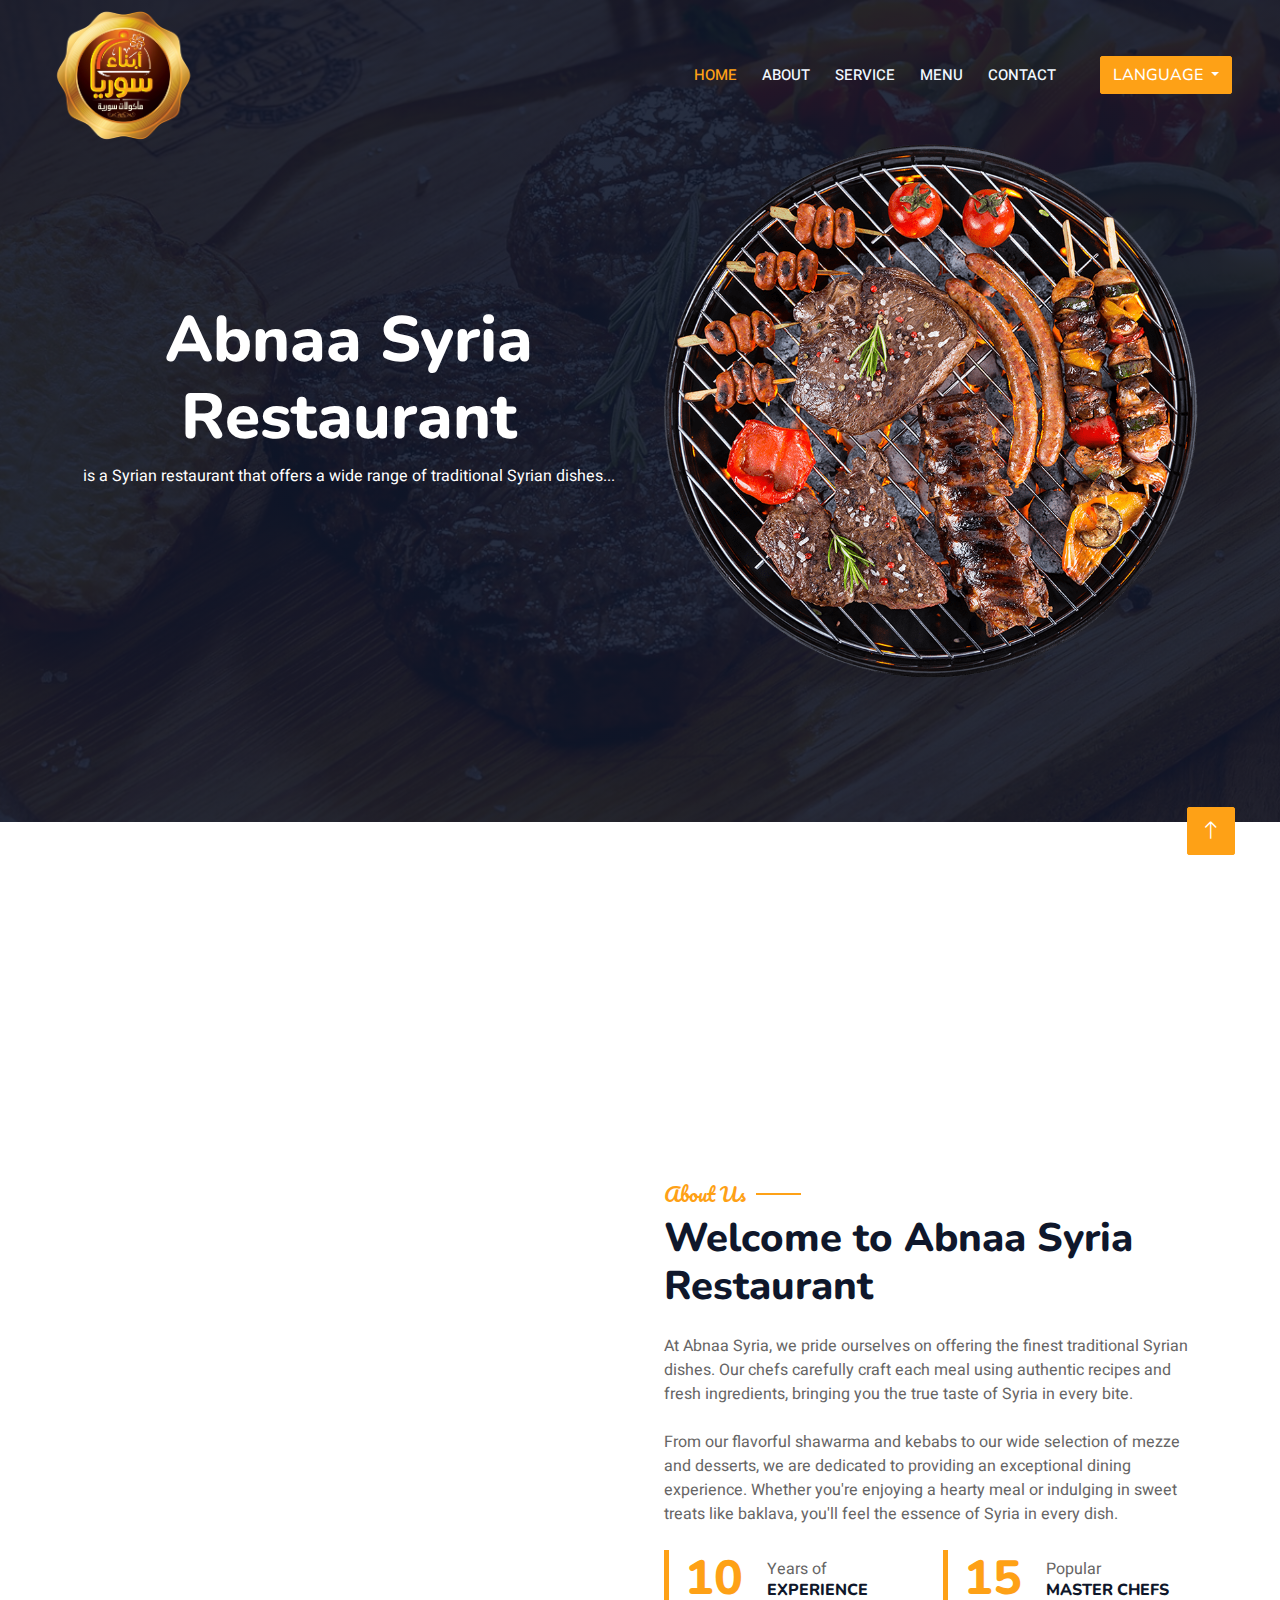
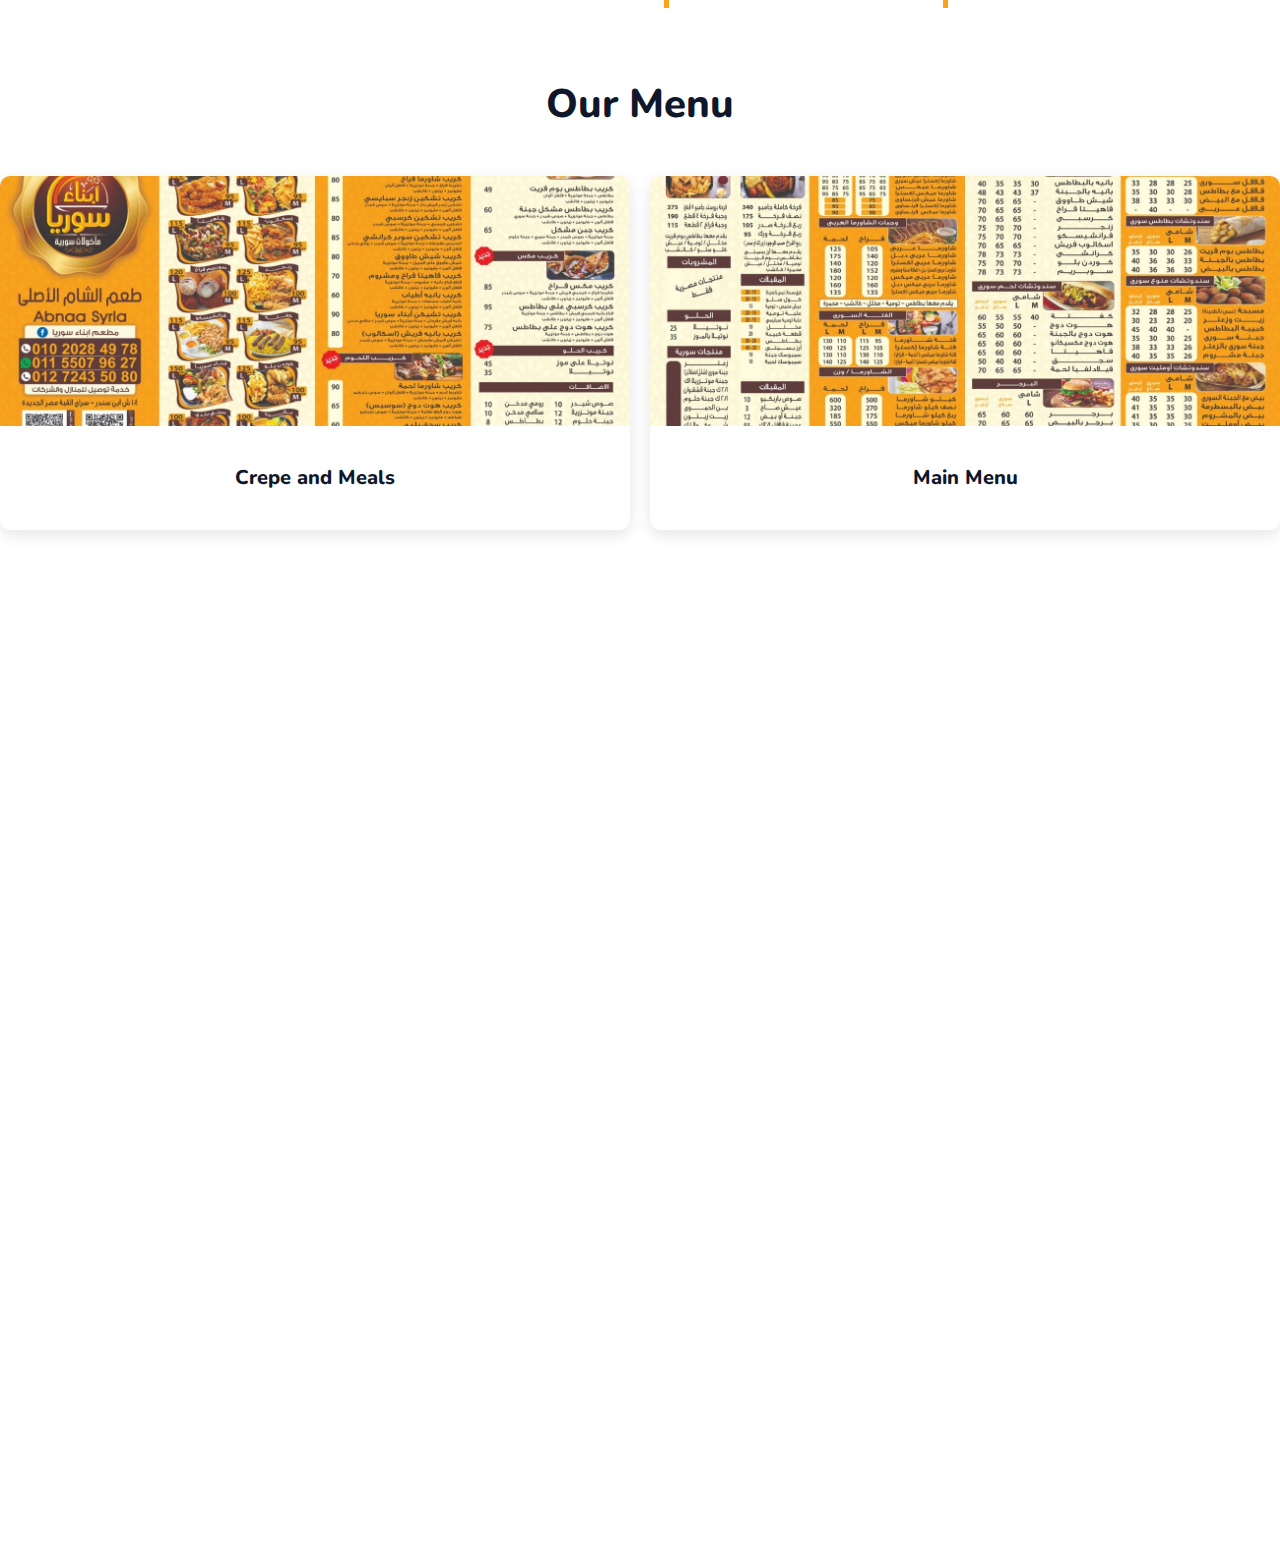
==== index.html @ 452dc08d "first commit" ====
<!DOCTYPE html>
<html lang="en">

<head>
    <meta charset="utf-8">
    <title>Restoran - Bootstrap Restaurant Template</title>
    <meta content="width=device-width, initial-scale=1.0" name="viewport">
    <meta content="" name="keywords">
    <meta content="" name="description">

    <!-- Favicon -->
    <link href="img/favicon.ico" rel="icon">

    <!-- Google Web Fonts -->
    <link rel="preconnect" href="https://fonts.googleapis.com">
    <link rel="preconnect" href="https://fonts.gstatic.com" crossorigin>
    <link href="https://fonts.googleapis.com/css2?family=Heebo:wght@400;500;600&family=Nunito:wght@600;700;800&family=Pacifico&display=swap" rel="stylesheet">

    <!-- Icon Font Stylesheet -->
    <link href="https://cdnjs.cloudflare.com/ajax/libs/font-awesome/5.10.0/css/all.min.css" rel="stylesheet">
    <link href="https://cdn.jsdelivr.net/npm/bootstrap-icons@1.4.1/font/bootstrap-icons.css" rel="stylesheet">

    <!-- Libraries Stylesheet -->
    <link href="lib/animate/animate.min.css" rel="stylesheet">
    <link href="lib/owlcarousel/assets/owl.carousel.min.css" rel="stylesheet">
    <link href="lib/tempusdominus/css/tempusdominus-bootstrap-4.min.css" rel="stylesheet" />

    <!-- Customized Bootstrap Stylesheet -->
    <link href="css/bootstrap.min.css" rel="stylesheet">

    <!-- Template Stylesheet -->
    <link href="css/style.css" rel="stylesheet">
    <style>
        .dropdown { margin-left: 20px; }
        .menu-item { cursor: pointer; }
    </style>
</head>

<body>
    <div class="container-xxl bg-white p-0">
        <!-- Spinner Start -->
        <div id="spinner" class="show bg-white position-fixed translate-middle w-100 vh-100 top-50 start-50 d-flex align-items-center justify-content-center">
            <div class="spinner-border text-primary" style="width: 3rem; height: 3rem;" role="status">
                <span class="sr-only">Loading...</span>
            </div>
        </div>
        <!-- Spinner End -->


        <!-- Navbar & Hero Start -->
    <div class="container-xxl position-relative p-0">
        <nav class="navbar navbar-expand-lg navbar-dark bg-dark px-4 px-lg-5 py-3 py-lg-0">
            <a href="" class="navbar-brand p-0">
                <img src="img/Logo1.png" alt="Logo">
            </a>
            <button class="navbar-toggler" type="button" data-bs-toggle="collapse" data-bs-target="#navbarCollapse">
                <span class="fa fa-bars"></span>
            </button>
            <div class="collapse navbar-collapse" id="navbarCollapse">
                <div class="navbar-nav ms-auto py-0 pe-4">
                    <a href="index.html" class="nav-item nav-link active" id="nav-home">Home</a>
                    <a href="#About" class="nav-item nav-link" id="nav-about">About</a>
                    <a href="#services" class="nav-item nav-link" id="nav-services">Service</a>
                    <a href="#menu" class="nav-item nav-link" id="nav-menu">Menu</a>
                    <a href="contact.html" class="nav-item nav-link" id="nav-contact">Contact</a>
                </div>
                <div class="dropdown">
                    <button class="btn btn-primary dropdown-toggle" type="button" id="languageToggle" data-bs-toggle="dropdown" aria-expanded="false">
                        Language
                    </button>
                    <ul class="dropdown-menu" aria-labelledby="languageToggle">
                        <li><a class="dropdown-item" href="#" onclick="setLanguage('en')">English</a></li>
                        <li><a class="dropdown-item" href="#" onclick="setLanguage('ar')">Arabic</a></li>
                    </ul>
                </div>
            </div>
        </nav>

        <div class="container-xxl py-5 bg-dark hero-header mb-5">
            <div class="container my-5 py-5">
                <div class="row align-items-center g-5">
                    <div class="col-lg-6 text-center text-lg-start">
                        <h1 class="display-3 text-white" id="hero-title" style="text-align: center;">Abnaa Syria<br>Restaurant</h1>
                        <p class="text-white mb-4 pb-2" id="hero-description" style="text-align: center;">is a Syrian restaurant that offers a wide range of traditional Syrian dishes. From shawarma and kebabs to fresh mezze, we bring you the authentic flavors of Syria in every bite.</p>
                    </div>
                    <div class="col-lg-6 text-center text-lg-end overflow-hidden">
                        <img class="img-fluid" src="img/hero.png" alt="">
                    </div>
                </div>
            </div>
        </div>
    </div>
    <!-- Navbar & Hero End -->


        <!-- Service Start -->
        <div class="container-xxl py-5" id="services">
            <div class="container">
                <div class="row g-4">
                    <div class="col-lg-3 col-sm-6 wow fadeInUp" data-wow-delay="0.1s">
                        <div class="service-item rounded pt-3">
                            <div class="p-4" style="text-align: center;">
                                <i class="fa fa-3x fa-user-tie text-primary mb-4"></i>
                                <h5 style="cursor: pointer;">Master Chefs</h5>
                            </div>
                        </div>
                    </div>
                    <div class="col-lg-3 col-sm-6 wow fadeInUp" data-wow-delay="0.3s">
                        <div class="service-item rounded pt-3">
                            <div class="p-4" style="text-align: center;">
                                <i class="fa fa-3x fa-utensils text-primary mb-4"></i>
                                <h5 style="cursor: pointer;">Quality Food</h5>
                            </div>
                        </div>
                    </div>
                    <div class="col-lg-3 col-sm-6 wow fadeInUp" data-wow-delay="0.5s">
                        <div class="service-item rounded pt-3">
                            <div class="p-4" style="text-align: center;">
                                <i class="fa fa-3x fa-cart-plus text-primary mb-4"></i>
                                <h5 style="cursor: pointer;">Online Order</h5>
                            </div>
                        </div>
                    </div>
                    <div class="col-lg-3 col-sm-6 wow fadeInUp" data-wow-delay="0.7s">
                        <div class="service-item rounded pt-3">
                            <div class="p-4" style="text-align: center;">
                                <i class="fa fa-3x fa-headset text-primary mb-4"></i>
                                <h5 style="cursor: pointer;">24/7 Service</h5>
                            </div>
                        </div>
                    </div>
                </div>
            </div>
        </div>
        <!-- Service End -->


        <!-- About Start -->
        <div class="container-xxl py-5">
            <div class="container">
                <div class="row g-5 align-items-center">
                    <div class="col-lg-6">
                        <div class="row g-3">
                            <div class="col-6 text-start">
                                <img class="img-fluid rounded w-100 wow zoomIn" data-wow-delay="0.1s" src="img/F2.jpeg">
                            </div>
                            <div class="col-6 text-start">
                                <img class="img-fluid rounded w-75 wow zoomIn" data-wow-delay="0.3s" src="img/F4.jpeg" style="margin-top: 25%;">
                            </div>
                            <div class="col-6 text-end">
                                <img class="img-fluid rounded w-75 wow zoomIn" data-wow-delay="0.5s" src="img/F5.jpeg">
                            </div>
                            <div class="col-6 text-end">
                                <img class="img-fluid rounded w-100 wow zoomIn" data-wow-delay="0.7s" src="img/F7.jpeg">
                            </div>
                        </div>
                    </div>
                    <div class="col-lg-6">
                        <h5 class="section-title ff-secondary text-start text-primary fw-normal" id="About">About Us</h5>
                        <h1 class="mb-4">Welcome to Abnaa Syria Restaurant</h1>
                        <p class="mb-4">At Abnaa Syria, we pride ourselves on offering the finest traditional Syrian dishes. Our chefs carefully craft each meal using authentic recipes and fresh ingredients, bringing you the true taste of Syria in every bite.</p>
                        <p class="mb-4">From our flavorful shawarma and kebabs to our wide selection of mezze and desserts, we are dedicated to providing an exceptional dining experience. Whether you're enjoying a hearty meal or indulging in sweet treats like baklava, you'll feel the essence of Syria in every dish.</p>
                        <div class="row g-4 mb-4">                        
                            <div class="col-sm-6">
                                <div class="d-flex align-items-center border-start border-5 border-primary px-3">
                                    <h1 class="flex-shrink-0 display-5 text-primary mb-0" data-toggle="counter-up">10</h1>
                                    <div class="ps-4">
                                        <p class="mb-0">Years of</p>
                                        <h6 class="text-uppercase mb-0">Experience</h6>
                                    </div>
                                </div>
                            </div>
                            <div class="col-sm-6">
                                <div class="d-flex align-items-center border-start border-5 border-primary px-3">
                                    <h1 class="flex-shrink-0 display-5 text-primary mb-0" data-toggle="counter-up">15</h1>
                                    <div class="ps-4">
                                        <p class="mb-0">Popular</p>
                                        <h6 class="text-uppercase mb-0">Master Chefs</h6>
                                    </div>
                                </div>
                            </div>
                        </div>
                    </div>
                </div>
            </div>
        </div>
        <!-- About End -->


        <!-- Menu Start -->

        <section id="menu">
            <h1 class="mb-5" id="menu-title" style="text-align: center;">Our Menu</h1>
            <div class="menu-container">
                <div class="menu-item" onclick="openModal('img/Menu1.jpeg')">
                    <img src="img/Menu1.jpeg" alt="Menu Item 1">
                    <h5 class="mb-1" style="margin-bottom: 40px !important; margin-top: 40px; text-align: center;" id="menu-item1">Crepe and Meals</h5>
                </div>
                <div class="menu-item" onclick="openModal('img/Menu2.jpeg')">
                    <img src="img/Menu2.jpeg" alt="Menu Item 3">
                    <h5 class="mb-1" style="margin-bottom: 40px !important; margin-top: 40px; text-align: center;"  id="menu-item3">Main Menu</h5>
                </div>
            </div>
        </section>
        
        <!-- Modal for full-screen image -->
        <div id="menuModal" class="modal">
            <span class="close" onclick="closeModal()">&times;</span>
            <img class="modal-content" id="modalImg">
        </div>
        <!-- Menu End -->

<!-- Testimonial Start -->
<div class="container-xxl py-5 wow fadeInUp" data-wow-delay="0.1s">
    <div class="container">
        <div class="text-center">
            <h5 class="section-title ff-secondary text-center text-primary fw-normal">Testimonials</h5>
            <h1 class="mb-5">What Our Clients Say</h1>
        </div>
        <div class="owl-carousel testimonial-carousel">
            <div class="testimonial-item bg-transparent border rounded p-4">
                <i class="fa fa-quote-left fa-2x text-primary mb-3"></i>
                <p>"Abnaa Syria brings the authentic taste of Damascus right to your table! The flavors are so rich, it takes me back home. Highly recommended for anyone craving genuine Syrian cuisine!"</p>
                <div class="d-flex align-items-center">
                    <img class="img-fluid flex-shrink-0 rounded-circle" src="img/testimonial-1.jpg" style="width: 50px; height: 50px;">
                    <div class="ps-3">
                        <h5 class="mb-1">Amira Khaled</h5>
                        <small>Food Blogger</small>
                    </div>
                </div>
            </div>
            <div class="testimonial-item bg-transparent border rounded p-4">
                <i class="fa fa-quote-left fa-2x text-primary mb-3"></i>
                <p>"The shawarma here is hands-down the best I've ever had! Every dish feels like a celebration of authentic Syrian flavors, served with heart and passion."</p>
                <div class="d-flex align-items-center">
                    <img class="img-fluid flex-shrink-0 rounded-circle" src="img/testimonial-2.jpg" style="width: 50px; height: 50px;">
                    <div class="ps-3">
                        <h5 class="mb-1">John Miller</h5>
                        <small>Chef</small>
                    </div>
                </div>
            </div>
            <div class="testimonial-item bg-transparent border rounded p-4">
                <i class="fa fa-quote-left fa-2x text-primary mb-3"></i>
                <p>"A wonderful dining experience! The service was excellent, and the dishes were full of unique flavors that transported us straight to Syria. We'll definitely be back!"</p>
                <div class="d-flex align-items-center">
                    <img class="img-fluid flex-shrink-0 rounded-circle" src="img/testimonial-3.jpg" style="width: 50px; height: 50px;">
                    <div class="ps-3">
                        <h5 class="mb-1">Sarah Ahmed</h5>
                        <small>Traveler</small>
                    </div>
                </div>
            </div>
            <div class="testimonial-item bg-transparent border rounded p-4">
                <i class="fa fa-quote-left fa-2x text-primary mb-3"></i>
                <p>"I've tried many Syrian restaurants, but Abnaa Syria stands out with their attention to detail and flavor. Every dish was a delightful surprise. Highly recommend it!"</p>
                <div class="d-flex align-items-center">
                    <img class="img-fluid flex-shrink-0 rounded-circle" src="img/testimonial-4.jpg" style="width: 50px; height: 50px;">
                    <div class="ps-3">
                        <h5 class="mb-1">Omar Hassan</h5>
                        <small>Food Critic</small>
                    </div>
                </div>
            </div>
        </div>
    </div>
</div>
<!-- Testimonial End -->

        

        <!-- Footer Start -->
        <div class="container-fluid bg-dark text-light footer pt-5 mt-5 wow fadeIn" data-wow-delay="0.1s">
            <div class="container py-5" >
                <div class="row g-5" style="justify-content: center;">
                    <div class="col-lg-3 col-md-6">
                        <h4 class="section-title ff-secondary text-start text-primary fw-normal mb-4">Restaurant</h4>
                        <a class="btn btn-link" href="#About">About Us</a>
                        <a class="btn btn-link" href="contact.html">Contact Us</a>
                    </div>
                    <div class="col-lg-3 col-md-6">
                        <h4 class="section-title ff-secondary text-start text-primary fw-normal mb-4">Contact</h4>
                        <p class="mb-2"><i class="fa fa-map-marker-alt me-3"></i>104 Ibn Sender Street,<br> Saray Al-Quba, Zeitoun, Cairo</p>
                        <p class="mb-2"><i class="fa fa-phone-alt me-3"></i>01020284978</p>
                        <div class="d-flex pt-2">
                            <a class="btn btn-outline-light btn-social" target="_blank" href="https://web.facebook.com/p/%D9%85%D8%B7%D8%B9%D9%85-%D8%A7%D8%A8%D9%86%D8%A7%D8%A1-%D8%B3%D9%88%D8%B1%D9%8A%D8%A7-100063647687254/"><i class="fab fa-facebook-f"></i></a>
                        </div>
                    </div>
                    <div class="col-lg-3 col-md-6">
                        <h4 class="section-title ff-secondary text-start text-primary fw-normal mb-4">Opening</h4>
                        <h5 class="text-light fw-normal">Saturday - Thursday</h5>
                        <p>09AM - 1AM</p>
                        <h5 class="text-light fw-normal">Friday</h5>
                        <p>10AM - 1AM</p>
                    </div>
                </div>
            </div>
            <div class="container">
                <div class="copyright">
                    <div class="row" style="justify-content: center;">
                        <div class="col-md-6 text-center text-md-center mb-3 mb-md-0" style="text-align: center;">
                            &copy; <a class="border-bottom" href="#">Abnaa Syria</a>, All Right Reserved. 	
							Designed By <a class="border-bottom"  target="_blank" href="https://web.facebook.com/mohmmad.thabe">Mohammed-Alammar</a>
                        </div>
                    </div>
                </div>
            </div>
        </div>
        <!-- Footer End -->


        <!-- Back to Top -->
        <a href="#" class="btn btn-lg btn-primary btn-lg-square back-to-top"><i class="bi bi-arrow-up"></i></a>
    </div>

    <!-- JavaScript Libraries -->
    <script src="https://code.jquery.com/jquery-3.4.1.min.js"></script>
    <script src="https://cdn.jsdelivr.net/npm/bootstrap@5.0.0/dist/js/bootstrap.bundle.min.js"></script>
    <script src="lib/wow/wow.min.js"></script>
    <script src="lib/easing/easing.min.js"></script>
    <script src="lib/waypoints/waypoints.min.js"></script>
    <script src="lib/counterup/counterup.min.js"></script>
    <script src="lib/owlcarousel/owl.carousel.min.js"></script>
    <script src="lib/tempusdominus/js/moment.min.js"></script>
    <script src="lib/tempusdominus/js/moment-timezone.min.js"></script>
    <script src="lib/tempusdominus/js/tempusdominus-bootstrap-4.min.js"></script>

    <!-- Template Javascript -->
    <script src="js/main.js"></script>


    <script>
        // Language translations
        const translations = {
            en: {
                "nav-home": "Home",
                "nav-about": "About",
                "nav-services": "Service",
                "nav-menu": "Menu",
                "nav-contact": "Contact",
                "hero-title": "Abnaa Syria Restaurant",
                "hero-description": "is a Syrian restaurant that offers a wide range of traditional Syrian dishes...",
                "service1": "Master Chefs",
                "service2": "Quality Food",
                "service3": "Online Order",
                "service4": "24/7 Service",
                "about-title": "About Us",
                "about-heading": "Welcome to Abnaa Syria Restaurant",
                "about-description1": "At Abnaa Syria, we pride ourselves on offering...",
                "about-description2": "From our flavorful shawarma and kebabs...",
                "menu-title": "Our Menu",
                "menu-item1": "Crepe and Meals",
                "menu-item2": "Main Menu",
                "footer-title": "Restaurant"
            },
            ar: {
                "nav-home": "الصفحة الرئيسية",
                "nav-about": "من نحن",
                "nav-services": "الخدمات",
                "nav-menu": "قائمة الطعام",
                "nav-contact": "اتصل بنا",
                "hero-title": "مطعم أبناء سوريا",
                "hero-description": "مطعم سوري يقدم مجموعة متنوعة من الأطباق السورية التقليدية",
                "service1": "طهاة محترفون",
                "service2": "طعام عالي الجودة",
                "service3": "طلب عبر الإنترنت",
                "service4": "خدمة 24/7",
                "about-title": "من نحن",
                "about-heading": "مرحبًا بكم في مطعم أبناء سوريا",
                "about-description1": "في مطعم أبناء سوريا، نفخر بتقديم أشهى الأطباق السورية",
                "about-description2": "من شاورما وكباب ذو نكهات لذيذة",
                "menu-title": "قائمة طعامنا",
                "menu-item1": "كريب ووجبات",
                "menu-item2": "القائمة الرئيسية",
                "footer-title": "المطعم"
            }
        };

        // Set language function
        function setLanguage(language) {
            document.querySelectorAll('[id]').forEach(function(element) {
                const key = element.id;
                if (translations[language][key]) {
                    element.textContent = translations[language][key];
                }
            });
        }

        // Set default language (English)
        setLanguage('en');
    </script>

</body>

</html>
---- css/style.css ----
/********** Template CSS **********/
:root {
    --primary: #FEA116;
    --light: #F1F8FF;
    --dark: #0F172B;
}
.ff-secondary {
    font-family: 'Pacifico', cursive;
}

.fw-medium {
    font-weight: 600 !important;
}

.fw-semi-bold {
    font-weight: 700 !important;
}

.back-to-top {
    position: fixed;
    display: none;
    right: 45px;
    bottom: 45px;
    z-index: 99;
}


/*** Spinner ***/
#spinner {
    opacity: 0;
    visibility: hidden;
    transition: opacity .5s ease-out, visibility 0s linear .5s;
    z-index: 99999;
}

#spinner.show {
    transition: opacity .5s ease-out, visibility 0s linear 0s;
    visibility: visible;
    opacity: 1;
}


/*** Button ***/
.btn {
    font-family: 'Nunito', sans-serif;
    font-weight: 500;
    text-transform: uppercase;
    transition: .5s;
}

.btn.btn-primary,
.btn.btn-secondary {
    color: #FFFFFF;
}

.btn-square {
    width: 38px;
    height: 38px;
}

.btn-sm-square {
    width: 32px;
    height: 32px;
}

.btn-lg-square {
    width: 48px;
    height: 48px;
}

.btn-square,
.btn-sm-square,
.btn-lg-square {
    padding: 0;
    display: flex;
    align-items: center;
    justify-content: center;
    font-weight: normal;
    border-radius: 2px;
}


/*** Navbar ***/
.navbar-dark .navbar-nav .nav-link {
    position: relative;
    margin-left: 25px;
    padding: 35px 0;
    font-size: 15px;
    color: var(--light) !important;
    text-transform: uppercase;
    font-weight: 500;
    outline: none;
    transition: .5s;
}

.sticky-top.navbar-dark .navbar-nav .nav-link {
    padding: 20px 0;
}

.navbar-dark .navbar-nav .nav-link:hover,
.navbar-dark .navbar-nav .nav-link.active {
    color: var(--primary) !important;
}

.navbar-dark .navbar-brand img {
    max-height: 150px;
    transition: .5s;
}

.sticky-top.navbar-dark .navbar-brand img {
    max-height: 130px;
}

@media (max-width: 991.98px) {
    .sticky-top.navbar-dark {
        position: relative;
    }

    .navbar-dark .navbar-collapse {
        margin-top: 15px;
        border-top: 1px solid rgba(255, 255, 255, .1)
    }

    .navbar-dark .navbar-nav .nav-link,
    .sticky-top.navbar-dark .navbar-nav .nav-link {
        padding: 10px 0;
        margin-left: 0;
    }

    .navbar-dark .navbar-brand img {
        max-height: 45px;
    }
}

@media (min-width: 992px) {
    .navbar-dark {
        position: absolute;
        width: 100%;
        top: 0;
        left: 0;
        z-index: 999;
        background: transparent !important;
    }
    
    .sticky-top.navbar-dark {
        position: fixed;
        background: var(--dark) !important;
    }
}


/*** Hero Header ***/
.hero-header {
    background: linear-gradient(rgba(15, 23, 43, .9), rgba(15, 23, 43, .9)), url(../img/bg-hero.jpg);
    background-position: center center;
    background-repeat: no-repeat;
    background-size: cover;
}

.hero-header img {
    animation: imgRotate 50s linear infinite;
}

@keyframes imgRotate { 
    100% { 
        transform: rotate(360deg); 
    } 
}

.breadcrumb-item + .breadcrumb-item::before {
    color: rgba(255, 255, 255, .5);
}


/*** Section Title ***/
.section-title {
    position: relative;
    display: inline-block;
}

.section-title::before {
    position: absolute;
    content: "";
    width: 45px;
    height: 2px;
    top: 50%;
    left: -55px;
    margin-top: -1px;
    background: var(--primary);
}

.section-title::after {
    position: absolute;
    content: "";
    width: 45px;
    height: 2px;
    top: 50%;
    right: -55px;
    margin-top: -1px;
    background: var(--primary);
}

.section-title.text-start::before,
.section-title.text-end::after {
    display: none;
}


/*** Service ***/
.service-item {
    box-shadow: 0 0 45px rgba(0, 0, 0, .08);
    transition: .5s;
}

.service-item:hover {
    background: var(--primary);
}

.service-item * {
    transition: .5s;
}

.service-item:hover * {
    color: var(--light) !important;
}


/*** Food Menu ***/
.nav-pills .nav-item .active {
    border-bottom: 2px solid var(--primary);
}


/*** Youtube Video ***/
.video {
    position: relative;
    height: 100%;
    min-height: 500px;
    background: linear-gradient(rgba(15, 23, 43, .1), rgba(15, 23, 43, .1)), url(../img/video.jpg);
    background-position: center center;
    background-repeat: no-repeat;
    background-size: cover;
}

.video .btn-play {
    position: absolute;
    z-index: 3;
    top: 50%;
    left: 50%;
    transform: translateX(-50%) translateY(-50%);
    box-sizing: content-box;
    display: block;
    width: 32px;
    height: 44px;
    border-radius: 50%;
    border: none;
    outline: none;
    padding: 18px 20px 18px 28px;
}

.video .btn-play:before {
    content: "";
    position: absolute;
    z-index: 0;
    left: 50%;
    top: 50%;
    transform: translateX(-50%) translateY(-50%);
    display: block;
    width: 100px;
    height: 100px;
    background: var(--primary);
    border-radius: 50%;
    animation: pulse-border 1500ms ease-out infinite;
}

.video .btn-play:after {
    content: "";
    position: absolute;
    z-index: 1;
    left: 50%;
    top: 50%;
    transform: translateX(-50%) translateY(-50%);
    display: block;
    width: 100px;
    height: 100px;
    background: var(--primary);
    border-radius: 50%;
    transition: all 200ms;
}

.video .btn-play img {
    position: relative;
    z-index: 3;
    max-width: 100%;
    width: auto;
    height: auto;
}

.video .btn-play span {
    display: block;
    position: relative;
    z-index: 3;
    width: 0;
    height: 0;
    border-left: 32px solid var(--dark);
    border-top: 22px solid transparent;
    border-bottom: 22px solid transparent;
}

@keyframes pulse-border {
    0% {
        transform: translateX(-50%) translateY(-50%) translateZ(0) scale(1);
        opacity: 1;
    }

    100% {
        transform: translateX(-50%) translateY(-50%) translateZ(0) scale(1.5);
        opacity: 0;
    }
}

#videoModal {
    z-index: 99999;
}

#videoModal .modal-dialog {
    position: relative;
    max-width: 800px;
    margin: 60px auto 0 auto;
}

#videoModal .modal-body {
    position: relative;
    padding: 0px;
}

#videoModal .close {
    position: absolute;
    width: 30px;
    height: 30px;
    right: 0px;
    top: -30px;
    z-index: 999;
    font-size: 30px;
    font-weight: normal;
    color: #FFFFFF;
    background: #000000;
    opacity: 1;
}


/*** Team ***/
.team-item {
    box-shadow: 0 0 45px rgba(0, 0, 0, .08);
    height: calc(100% - 38px);
    transition: .5s;
}

.team-item img {
    transition: .5s;
}

.team-item:hover img {
    transform: scale(1.1);
}

.team-item:hover {
    height: 100%;
}

.team-item .btn {
    border-radius: 38px 38px 0 0;
}


/*** Testimonial ***/
.testimonial-carousel .owl-item .testimonial-item,
.testimonial-carousel .owl-item.center .testimonial-item * {
    transition: .5s;
}

.testimonial-carousel .owl-item.center .testimonial-item {
    background: var(--primary) !important;
    border-color: var(--primary) !important;
}

.testimonial-carousel .owl-item.center .testimonial-item * {
    color: var(--light) !important;
}

.testimonial-carousel .owl-dots {
    margin-top: 24px;
    display: flex;
    align-items: flex-end;
    justify-content: center;
}

.testimonial-carousel .owl-dot {
    position: relative;
    display: inline-block;
    margin: 0 5px;
    width: 15px;
    height: 15px;
    border: 1px solid #CCCCCC;
    border-radius: 15px;
    transition: .5s;
}

.testimonial-carousel .owl-dot.active {
    background: var(--primary);
    border-color: var(--primary);
}


/*** Footer ***/
.footer .btn.btn-social {
    margin-right: 5px;
    width: 35px;
    height: 35px;
    display: flex;
    align-items: center;
    justify-content: center;
    color: var(--light);
    border: 1px solid #FFFFFF;
    border-radius: 35px;
    transition: .3s;
}

.footer .btn.btn-social:hover {
    color: var(--primary);
}

.footer .btn.btn-link {
    display: block;
    margin-bottom: 5px;
    padding: 0;
    text-align: left;
    color: #FFFFFF;
    font-size: 15px;
    font-weight: normal;
    text-transform: capitalize;
    transition: .3s;
}

.footer .btn.btn-link::before {
    position: relative;
    content: "\f105";
    font-family: "Font Awesome 5 Free";
    font-weight: 900;
    margin-right: 10px;
}

.footer .btn.btn-link:hover {
    letter-spacing: 1px;
    box-shadow: none;
}

.footer .copyright {
    padding: 25px 0;
    font-size: 15px;
    border-top: 1px solid rgba(256, 256, 256, .1);
}

.footer .copyright a {
    color: var(--light);
}

.footer .footer-menu a {
    margin-right: 15px;
    padding-right: 15px;
    border-right: 1px solid rgba(255, 255, 255, .1);
}

.footer .footer-menu a:last-child {
    margin-right: 0;
    padding-right: 0;
    border-right: none;
}


#featured .featured-container,
#menu .menu-container {
    display: grid;
    grid-template-columns: repeat(auto-fit, minmax(300px, 1fr));
    gap: 20px;
    margin-top: 40px;
}

.dish-card,
.menu-item {
    background-color: #fff;
    border-radius: 10px;
    box-shadow: 0 5px 15px rgba(0, 0, 0, 0.1);
    overflow: hidden;
    transition: transform 0.3s ease, box-shadow 0.3s ease;
}

.dish-card:hover,
.menu-item:hover {
    transform: translateY(-10px);
    box-shadow: 0 10px 20px rgba(0, 0, 0, 0.2);
}

.dish-card img,
.menu-item img {
    width: 100%;
    height: 250px;
    object-fit: cover;
}

.dish-card h3,
.menu-item p {
    margin: 20px;
    font-size: 1.5rem;
    color: #ff6347;
    font-weight: 600;
}

.dish-card p {
    font-size: 1rem;
    color: #666;
    margin: 0 20px 20px;
}

#menu .menu-item p {
    margin-bottom: 20px;
}
.modal {
    display: none;
    position: fixed;
    top: 0;
    left: 0;
    width: 100%;
    height: 100%;
    background-color: rgba(0, 0, 0, 0.8);
    justify-content: center;
    align-items: center;
    z-index: 1000;
}

.modal img {
    max-width: 90%;
    max-height: 90%;
}

.close {
    position: absolute;
    top: 20px;
    right: 30px;
    color: white;
    font-size: 40px;
    cursor: pointer;
}

@media (max-width: 768px) {
    nav ul {
        flex-direction: column;
        align-items: center;
    }

    .dish-card,
    .menu-item {
        width: 100%;
    }

    h2 {
        font-size: 2rem;
    }
}
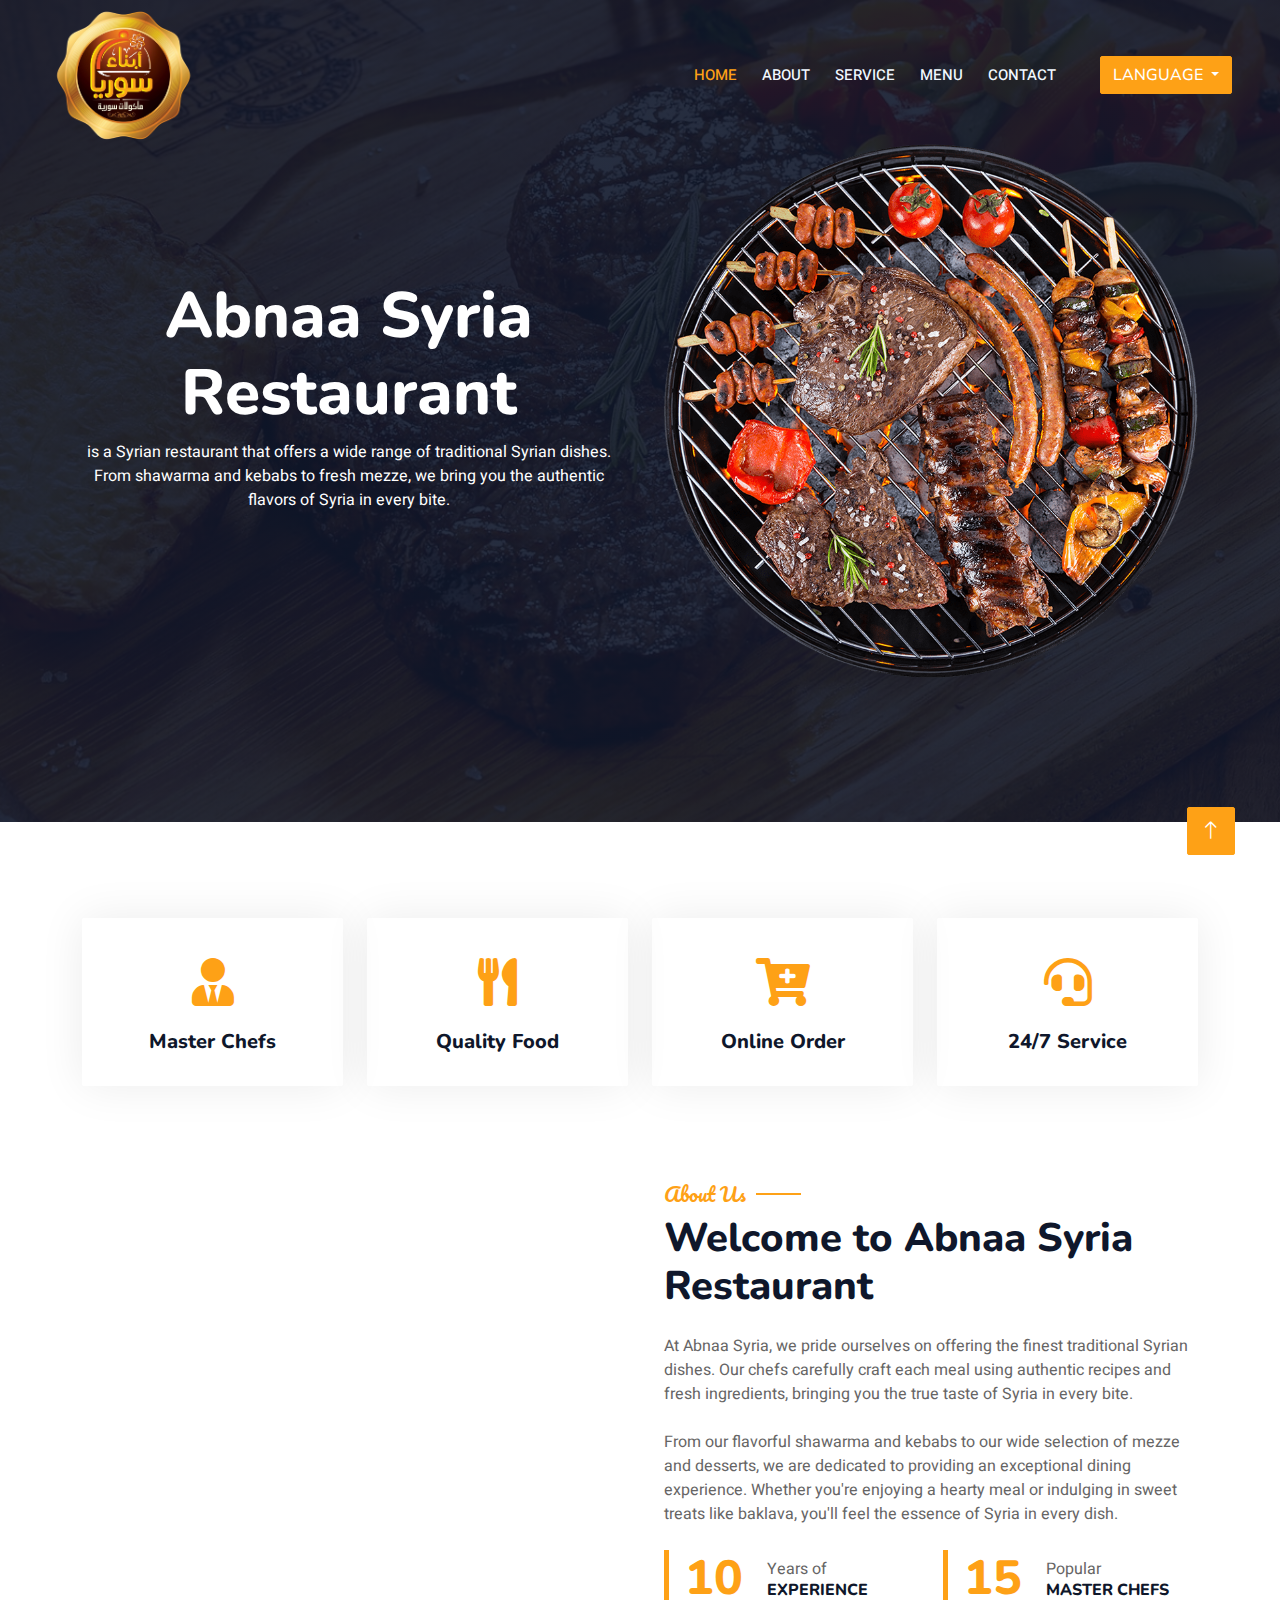
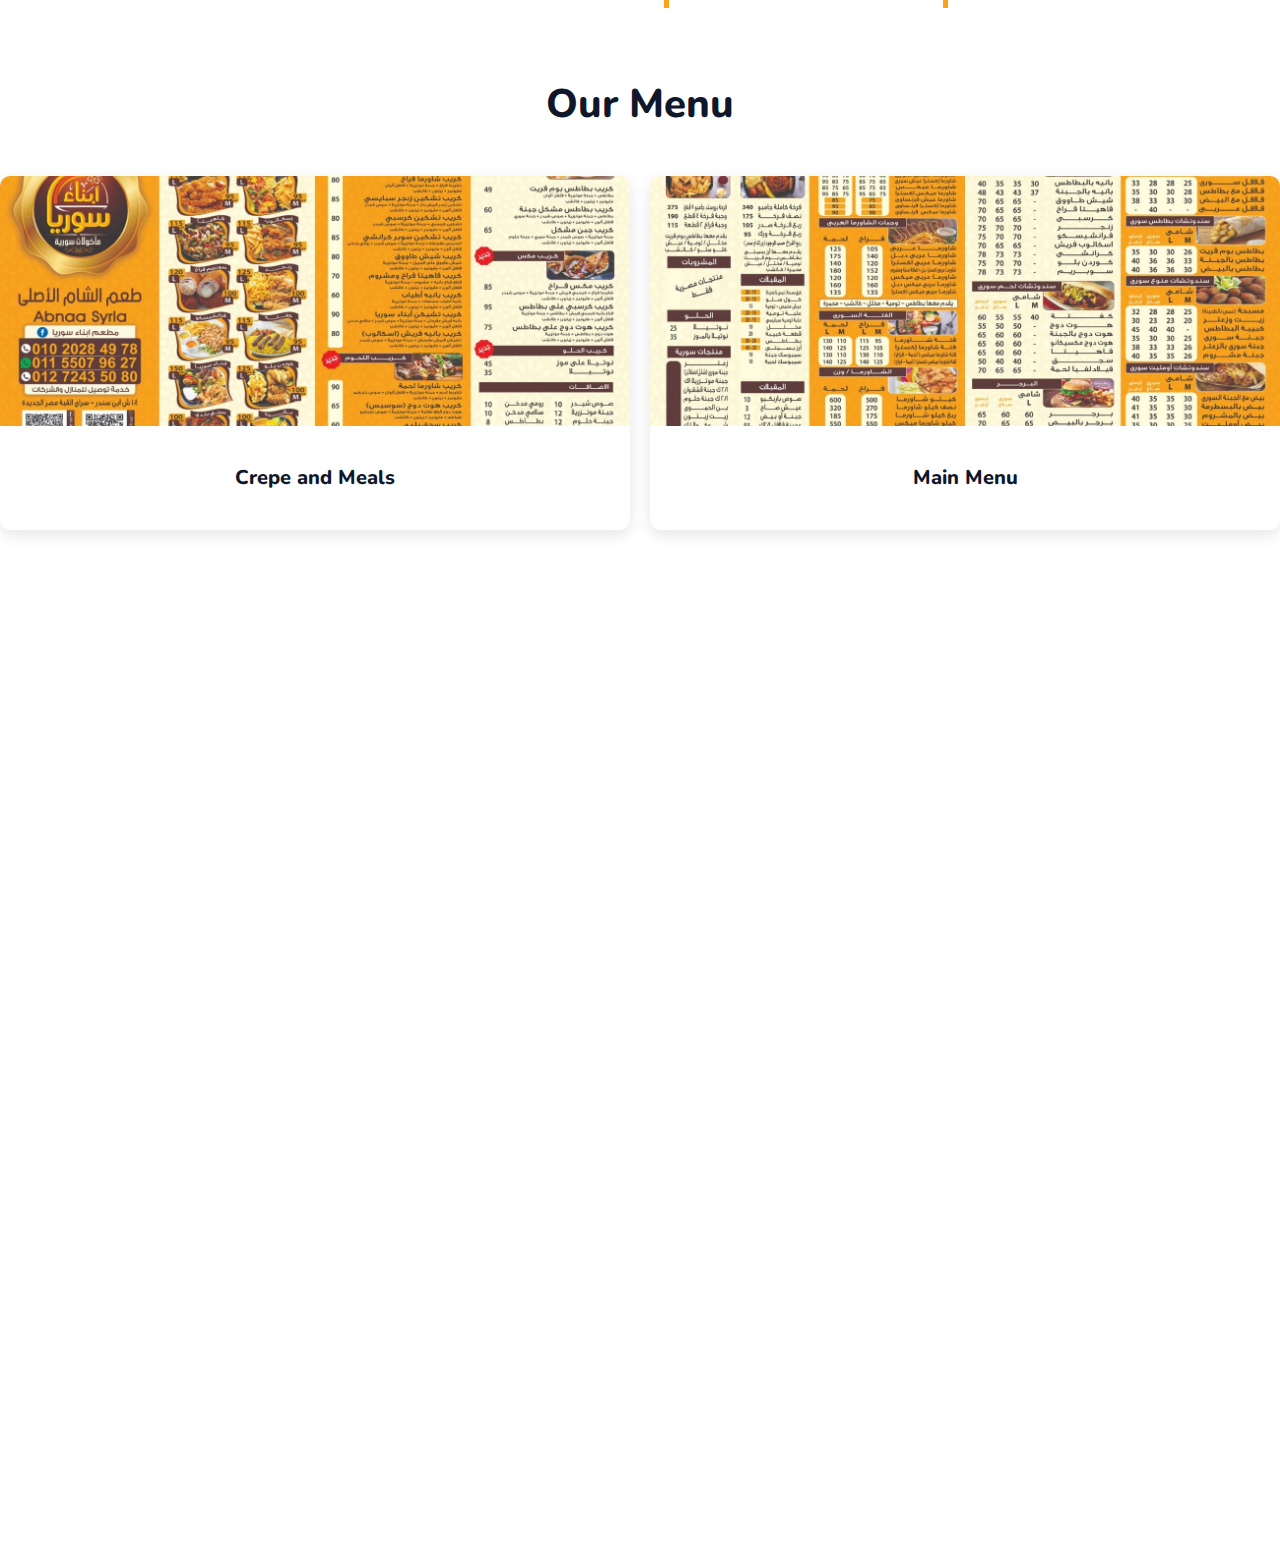
==== commit 5eff012c: "Update index.html" ====
--- a/index.html
+++ b/index.html
@@ -94,46 +94,45 @@
 
 
         <!-- Service Start -->
-        <div class="container-xxl py-5" id="services">
-            <div class="container">
-                <div class="row g-4">
-                    <div class="col-lg-3 col-sm-6 wow fadeInUp" data-wow-delay="0.1s">
-                        <div class="service-item rounded pt-3">
-                            <div class="p-4" style="text-align: center;">
-                                <i class="fa fa-3x fa-user-tie text-primary mb-4"></i>
-                                <h5 style="cursor: pointer;">Master Chefs</h5>
-                            </div>
-                        </div>
-                    </div>
-                    <div class="col-lg-3 col-sm-6 wow fadeInUp" data-wow-delay="0.3s">
-                        <div class="service-item rounded pt-3">
-                            <div class="p-4" style="text-align: center;">
-                                <i class="fa fa-3x fa-utensils text-primary mb-4"></i>
-                                <h5 style="cursor: pointer;">Quality Food</h5>
-                            </div>
-                        </div>
-                    </div>
-                    <div class="col-lg-3 col-sm-6 wow fadeInUp" data-wow-delay="0.5s">
-                        <div class="service-item rounded pt-3">
-                            <div class="p-4" style="text-align: center;">
-                                <i class="fa fa-3x fa-cart-plus text-primary mb-4"></i>
-                                <h5 style="cursor: pointer;">Online Order</h5>
-                            </div>
-                        </div>
-                    </div>
-                    <div class="col-lg-3 col-sm-6 wow fadeInUp" data-wow-delay="0.7s">
-                        <div class="service-item rounded pt-3">
-                            <div class="p-4" style="text-align: center;">
-                                <i class="fa fa-3x fa-headset text-primary mb-4"></i>
-                                <h5 style="cursor: pointer;">24/7 Service</h5>
-                            </div>
-                        </div>
-                    </div>
-                </div>
-            </div>
-        </div>
-        <!-- Service End -->
-
+    <div class="container-xxl py-5" id="services">
+        <div class="container">
+            <div class="row g-4">
+                <div class="col-lg-3 col-sm-6">
+                    <div class="service-item rounded pt-3">
+                        <div class="p-4" style="text-align: center;">
+                            <i class="fa fa-3x fa-user-tie text-primary mb-4"></i>
+                            <h5 id="service1">Master Chefs</h5>
+                        </div>
+                    </div>
+                </div>
+                <div class="col-lg-3 col-sm-6">
+                    <div class="service-item rounded pt-3">
+                        <div class="p-4" style="text-align: center;">
+                            <i class="fa fa-3x fa-utensils text-primary mb-4"></i>
+                            <h5 id="service2">Quality Food</h5>
+                        </div>
+                    </div>
+                </div>
+                <div class="col-lg-3 col-sm-6">
+                    <div class="service-item rounded pt-3">
+                        <div class="p-4" style="text-align: center;">
+                            <i class="fa fa-3x fa-cart-plus text-primary mb-4"></i>
+                            <h5 id="service3">Online Order</h5>
+                        </div>
+                    </div>
+                </div>
+                <div class="col-lg-3 col-sm-6">
+                    <div class="service-item rounded pt-3">
+                        <div class="p-4" style="text-align: center;">
+                            <i class="fa fa-3x fa-headset text-primary mb-4"></i>
+                            <h5 id="service4">24/7 Service</h5>
+                        </div>
+                    </div>
+                </div>
+            </div>
+        </div>
+    </div>
+    <!-- Service End -->
 
         <!-- About Start -->
         <div class="container-xxl py-5">
@@ -157,16 +156,16 @@
                     </div>
                     <div class="col-lg-6">
                         <h5 class="section-title ff-secondary text-start text-primary fw-normal" id="About">About Us</h5>
-                        <h1 class="mb-4">Welcome to Abnaa Syria Restaurant</h1>
-                        <p class="mb-4">At Abnaa Syria, we pride ourselves on offering the finest traditional Syrian dishes. Our chefs carefully craft each meal using authentic recipes and fresh ingredients, bringing you the true taste of Syria in every bite.</p>
-                        <p class="mb-4">From our flavorful shawarma and kebabs to our wide selection of mezze and desserts, we are dedicated to providing an exceptional dining experience. Whether you're enjoying a hearty meal or indulging in sweet treats like baklava, you'll feel the essence of Syria in every dish.</p>
+                        <h1 class="mb-4" id="W">Welcome to Abnaa Syria Restaurant</h1>
+                        <p class="mb-4" id="A">At Abnaa Syria, we pride ourselves on offering the finest traditional Syrian dishes. Our chefs carefully craft each meal using authentic recipes and fresh ingredients, bringing you the true taste of Syria in every bite.</p>
+                        <p class="mb-4" id="F">From our flavorful shawarma and kebabs to our wide selection of mezze and desserts, we are dedicated to providing an exceptional dining experience. Whether you're enjoying a hearty meal or indulging in sweet treats like baklava, you'll feel the essence of Syria in every dish.</p>
                         <div class="row g-4 mb-4">                        
                             <div class="col-sm-6">
                                 <div class="d-flex align-items-center border-start border-5 border-primary px-3">
                                     <h1 class="flex-shrink-0 display-5 text-primary mb-0" data-toggle="counter-up">10</h1>
                                     <div class="ps-4">
-                                        <p class="mb-0">Years of</p>
-                                        <h6 class="text-uppercase mb-0">Experience</h6>
+                                        <p class="mb-0" id="Y">Years of</p>
+                                        <h6 class="text-uppercase mb-0" id="E">Experience</h6>
                                     </div>
                                 </div>
                             </div>
@@ -174,8 +173,8 @@
                                 <div class="d-flex align-items-center border-start border-5 border-primary px-3">
                                     <h1 class="flex-shrink-0 display-5 text-primary mb-0" data-toggle="counter-up">15</h1>
                                     <div class="ps-4">
-                                        <p class="mb-0">Popular</p>
-                                        <h6 class="text-uppercase mb-0">Master Chefs</h6>
+                                        <p class="mb-0" id="P">Popular</p>
+                                        <h6 class="text-uppercase mb-0" id="M">Master Chefs</h6>
                                     </div>
                                 </div>
                             </div>
@@ -198,7 +197,7 @@
                 </div>
                 <div class="menu-item" onclick="openModal('img/Menu2.jpeg')">
                     <img src="img/Menu2.jpeg" alt="Menu Item 3">
-                    <h5 class="mb-1" style="margin-bottom: 40px !important; margin-top: 40px; text-align: center;"  id="menu-item3">Main Menu</h5>
+                    <h5 class="mb-1" style="margin-bottom: 40px !important; margin-top: 40px; text-align: center;"  id="menu-item2">Main Menu</h5>
                 </div>
             </div>
         </section>
@@ -214,51 +213,51 @@
 <div class="container-xxl py-5 wow fadeInUp" data-wow-delay="0.1s">
     <div class="container">
         <div class="text-center">
-            <h5 class="section-title ff-secondary text-center text-primary fw-normal">Testimonials</h5>
-            <h1 class="mb-5">What Our Clients Say</h1>
+            <h5 class="section-title ff-secondary text-center text-primary fw-normal" id="T">Testimonials</h5>
+            <h1 class="mb-5" id="WH">What Our Clients Say</h1>
         </div>
         <div class="owl-carousel testimonial-carousel">
             <div class="testimonial-item bg-transparent border rounded p-4">
                 <i class="fa fa-quote-left fa-2x text-primary mb-3"></i>
-                <p>"Abnaa Syria brings the authentic taste of Damascus right to your table! The flavors are so rich, it takes me back home. Highly recommended for anyone craving genuine Syrian cuisine!"</p>
+                <p id="AB">"Abnaa Syria brings the authentic taste of Damascus right to your table! The flavors are so rich, it takes me back home. Highly recommended for anyone craving genuine Syrian cuisine!"</p>
                 <div class="d-flex align-items-center">
-                    <img class="img-fluid flex-shrink-0 rounded-circle" src="img/testimonial-1.jpg" style="width: 50px; height: 50px;">
+                    <!-- <img class="img-fluid flex-shrink-0 rounded-circle" src="img/testimonial-1.jpg" style="width: 50px; height: 50px;"> -->
                     <div class="ps-3">
-                        <h5 class="mb-1">Amira Khaled</h5>
-                        <small>Food Blogger</small>
+                        <h5 class="mb-1" id="AM">Amira Khaled</h5>
+                        <small id="FO">Food Blogger</small>
                     </div>
                 </div>
             </div>
             <div class="testimonial-item bg-transparent border rounded p-4">
                 <i class="fa fa-quote-left fa-2x text-primary mb-3"></i>
-                <p>"The shawarma here is hands-down the best I've ever had! Every dish feels like a celebration of authentic Syrian flavors, served with heart and passion."</p>
+                <p id="TH">"The shawarma here is hands-down the best I've ever had! Every dish feels like a celebration of authentic Syrian flavors, served with heart and passion."</p>
                 <div class="d-flex align-items-center">
                     <img class="img-fluid flex-shrink-0 rounded-circle" src="img/testimonial-2.jpg" style="width: 50px; height: 50px;">
                     <div class="ps-3">
-                        <h5 class="mb-1">John Miller</h5>
-                        <small>Chef</small>
+                        <h5 class="mb-1" id="JO">Mansour</h5>
+                        <small id="CH">Chef</small>
                     </div>
                 </div>
             </div>
             <div class="testimonial-item bg-transparent border rounded p-4">
                 <i class="fa fa-quote-left fa-2x text-primary mb-3"></i>
-                <p>"A wonderful dining experience! The service was excellent, and the dishes were full of unique flavors that transported us straight to Syria. We'll definitely be back!"</p>
+                <p id="AW">"A wonderful dining experience! The service was excellent, and the dishes were full of unique flavors that transported us straight to Syria. We'll definitely be back!"</p>
                 <div class="d-flex align-items-center">
                     <img class="img-fluid flex-shrink-0 rounded-circle" src="img/testimonial-3.jpg" style="width: 50px; height: 50px;">
                     <div class="ps-3">
-                        <h5 class="mb-1">Sarah Ahmed</h5>
-                        <small>Traveler</small>
+                        <h5 class="mb-1" id="SA"> Ahmed</h5>
+                        <small id="TR">Traveler</small>
                     </div>
                 </div>
             </div>
             <div class="testimonial-item bg-transparent border rounded p-4">
                 <i class="fa fa-quote-left fa-2x text-primary mb-3"></i>
-                <p>"I've tried many Syrian restaurants, but Abnaa Syria stands out with their attention to detail and flavor. Every dish was a delightful surprise. Highly recommend it!"</p>
+                <p id="I">"I've tried many Syrian restaurants, but Abnaa Syria stands out with their attention to detail and flavor. Every dish was a delightful surprise. Highly recommend it!"</p>
                 <div class="d-flex align-items-center">
-                    <img class="img-fluid flex-shrink-0 rounded-circle" src="img/testimonial-4.jpg" style="width: 50px; height: 50px;">
+                    <!-- <img class="img-fluid flex-shrink-0 rounded-circle" src="img/testimonial-4.jpg" style="width: 50px; height: 50px;"> -->
                     <div class="ps-3">
-                        <h5 class="mb-1">Omar Hassan</h5>
-                        <small>Food Critic</small>
+                        <h5 class="mb-1" id="OM">Omar Hassan</h5>
+                        <small id="FC">Food Critic</small>
                     </div>
                 </div>
             </div>
@@ -274,23 +273,23 @@
             <div class="container py-5" >
                 <div class="row g-5" style="justify-content: center;">
                     <div class="col-lg-3 col-md-6">
-                        <h4 class="section-title ff-secondary text-start text-primary fw-normal mb-4">Restaurant</h4>
-                        <a class="btn btn-link" href="#About">About Us</a>
-                        <a class="btn btn-link" href="contact.html">Contact Us</a>
+                        <h4 class="section-title ff-secondary text-start text-primary fw-normal mb-4" id="RE">Restaurant</h4>
+                        <a class="btn btn-link" href="#About" id="nav-about">About Us</a>
+                        <a class="btn btn-link" href="contact.html" id="nav-contact">Contact Us</a>
                     </div>
                     <div class="col-lg-3 col-md-6">
-                        <h4 class="section-title ff-secondary text-start text-primary fw-normal mb-4">Contact</h4>
-                        <p class="mb-2"><i class="fa fa-map-marker-alt me-3"></i>104 Ibn Sender Street,<br> Saray Al-Quba, Zeitoun, Cairo</p>
+                        <h4 class="section-title ff-secondary text-start text-primary fw-normal mb-4" id="nav-contact">Contact</h4>
+                        <p id="Location" class="mb-2"><i class="fa fa-map-marker-alt me-3" ></i >104 Ibn Sender Street, Saray Al-Quba, Zeitoun, Cairo</p>
                         <p class="mb-2"><i class="fa fa-phone-alt me-3"></i>01020284978</p>
                         <div class="d-flex pt-2">
                             <a class="btn btn-outline-light btn-social" target="_blank" href="https://web.facebook.com/p/%D9%85%D8%B7%D8%B9%D9%85-%D8%A7%D8%A8%D9%86%D8%A7%D8%A1-%D8%B3%D9%88%D8%B1%D9%8A%D8%A7-100063647687254/"><i class="fab fa-facebook-f"></i></a>
                         </div>
                     </div>
                     <div class="col-lg-3 col-md-6">
-                        <h4 class="section-title ff-secondary text-start text-primary fw-normal mb-4">Opening</h4>
-                        <h5 class="text-light fw-normal">Saturday - Thursday</h5>
+                        <h4 class="section-title ff-secondary text-start text-primary fw-normal mb-4" id="OP">Opening</h4>
+                        <h5 class="text-light fw-normal" id="ST">Saturday - Thursday</h5>
                         <p>09AM - 1AM</p>
-                        <h5 class="text-light fw-normal">Friday</h5>
+                        <h5 class="text-light fw-normal" id="FRI">Friday</h5>
                         <p>10AM - 1AM</p>
                     </div>
                 </div>
@@ -339,7 +338,7 @@
                 "nav-menu": "Menu",
                 "nav-contact": "Contact",
                 "hero-title": "Abnaa Syria Restaurant",
-                "hero-description": "is a Syrian restaurant that offers a wide range of traditional Syrian dishes...",
+                "hero-description": "is a Syrian restaurant that offers a wide range of traditional Syrian dishes. From shawarma and kebabs to fresh mezze, we bring you the authentic flavors of Syria in every bite.",
                 "service1": "Master Chefs",
                 "service2": "Quality Food",
                 "service3": "Online Order",
@@ -351,7 +350,35 @@
                 "menu-title": "Our Menu",
                 "menu-item1": "Crepe and Meals",
                 "menu-item2": "Main Menu",
-                "footer-title": "Restaurant"
+                "footer-title": "Restaurant",
+                "About":"About Us",
+                "W":"Welcome to Abnaa Syria Restaurant",
+                "A":"At Abnaa Syria, we pride ourselves on offering the finest traditional Syrian dishes. Our chefs carefully craft each meal using authentic recipes and fresh ingredients, bringing you the true taste of Syria in every bite.",
+                "F":"From our flavorful shawarma and kebabs to our wide selection of mezze and desserts, we are dedicated to providing an exceptional dining experience. Whether you're enjoying a hearty meal or indulging in sweet treats like baklava, you'll feel the essence of Syria in every dish.",
+                "Y":"Years of",
+                "E":"Experience",
+                "P":"Popular",
+                "M":"Master Chefs",
+                "T":"Testimonials",
+                "WH":"What Our Clients Say",
+                "AB":"Abnaa Syria brings the authentic taste of Damascus right to your table! The flavors are so rich, it takes me back home. Highly recommended for anyone craving genuine Syrian cuisine!",
+                "AM":"Amira Khaled",
+                "FO":"Food Blogger",
+                "TH":"The shawarma here is hands-down the best I've ever had! Every dish feels like a celebration of authentic Syrian flavors, served with heart and passion.",
+                "JO":"Mansour",
+                "CH":"Chef",
+                "AW":"A wonderful dining experience! The service was excellent, and the dishes were full of unique flavors that transported us straight to Syria. We'll definitely be back!",
+                "SA":"Sarah Ahmed",
+                "TR":"Traveler",
+                "I":"I've tried many Syrian restaurants, but Abnaa Syria stands out with their attention to detail and flavor. Every dish was a delightful surprise. Highly recommend it!",
+                "OM":"Omar Hassan",
+                "FC":"Food Critic",
+                "RE":"Restaurant",
+                "Location":"104 Ibn Sender Street, Saray Al-Quba, Zeitoun, Cairo",
+                "OP":"Opening",
+                "ST":"Saturday - Thursday",
+                "FRI":"Friday"
+                
             },
             ar: {
                 "nav-home": "الصفحة الرئيسية",
@@ -360,7 +387,7 @@
                 "nav-menu": "قائمة الطعام",
                 "nav-contact": "اتصل بنا",
                 "hero-title": "مطعم أبناء سوريا",
-                "hero-description": "مطعم سوري يقدم مجموعة متنوعة من الأطباق السورية التقليدية",
+                "hero-description": "مطعم سوري يقدم مجموعة متنوعة من الأطباق السورية التقليدية. من الشاورما والكباب إلى المقبلات الطازجة، نقدم لك النكهات الأصيلة لسوريا في كل لقمة",
                 "service1": "طهاة محترفون",
                 "service2": "طعام عالي الجودة",
                 "service3": "طلب عبر الإنترنت",
@@ -370,9 +397,36 @@
                 "about-description1": "في مطعم أبناء سوريا، نفخر بتقديم أشهى الأطباق السورية",
                 "about-description2": "من شاورما وكباب ذو نكهات لذيذة",
                 "menu-title": "قائمة طعامنا",
-                "menu-item1": "كريب ووجبات",
+                "menu-item1": "كريب و وجبات",
                 "menu-item2": "القائمة الرئيسية",
-                "footer-title": "المطعم"
+                "footer-title": "المطعم",
+                "About":"عننـا",
+                "W": "مرحبًا بكم في مطعم أبناء سوريا",
+                "A": "في مطعم أبناء سوريا، نفخر بتقديم أشهى الأطباق السورية التقليدية. يقوم طهاتنا بإعداد كل وجبة بعناية باستخدام وصفات أصيلة ومكونات طازجة، لنقدم لك الطعم الحقيقي لسوريا في كل لقمة.",
+                "F": "من الشاورما والكباب ذو النكهات الغنية إلى مجموعة واسعة من المقبلات والحلويات، نحن ملتزمون بتقديم تجربة طعام استثنائية. سواء كنت تستمتع بوجبة دسمة أو تتناول الحلويات الشهية مثل البقلاوة، ستشعر بجوهر سوريا في كل طبق.",
+                "Y": "سنوات من",
+                "E": "الخبرة",
+                "P": "مشهور",
+                "M": "الطهاة الماهرون",
+                "T": "الشهادات",
+                "WH": "ماذا يقول عملاؤنا",
+                "AB": "مطعم أبناء سوريا يجلب النكهة الأصيلة لدمشق إلى طاولتك! النكهات غنية جدًا، تأخذني إلى الوطن. أوصي بشدة لأي شخص يتوق إلى المأكولات السورية الأصيلة!",
+                "AM": "أميرة خالد",
+                "FO": "مدونة طعام",
+                "TH": "الشاورما هنا هي أفضل ما تناولته على الإطلاق! كل طبق يبدو وكأنه احتفال بالنكهات السورية الأصيلة، مقدم بكل حب وشغف.",
+                "JO": "منصور",
+                "CH": "طاهٍ",
+                "AW": "تجربة طعام رائعة! كانت الخدمة ممتازة، والأطباق مليئة بالنكهات الفريدة التي نقلتنا مباشرة إلى سوريا. بالتأكيد سنعود!",
+                "SA": " أحمد",
+                "TR": "مسافر",
+                "I": "لقد جربت العديد من المطاعم السورية، لكن مطعم أبناء سوريا يتميز بالاهتمام بالتفاصيل والنكهة. كل طبق كان مفاجأة ممتعة. أوصي به بشدة!",
+                "OM": "عمر حسن",
+                "FC": "ناقد طعام",
+                "RE": "المطعم",
+                "Location": "104 شارع ابن سندر، سراي القبة، الزيتون، القاهرة",
+                "OP": "مواعيد العمل",
+                "ST": "السبت - الخميس",
+                "FRI": "الجمعة"
             }
         };
 
@@ -392,4 +446,4 @@
 
 </body>
 
-</html>+</html>
--- a/css/style.css
+++ b/css/style.css
@@ -567,3 +567,18 @@
         font-size: 2rem;
     }
 }
+@media (max-width: 991.98px) {
+    .navbar-dark .navbar-brand img {
+        max-height: 100px;
+    }
+}
+.navbar-toggler {
+    padding: .25rem .75rem;
+    font-size: 1.8rem;
+    line-height: 1;
+    background-color: transparent;
+    border: 1px solid transparent;
+    border-radius: 2px;
+    transition: box-shadow 0.15s ease-in-out;
+}
+
